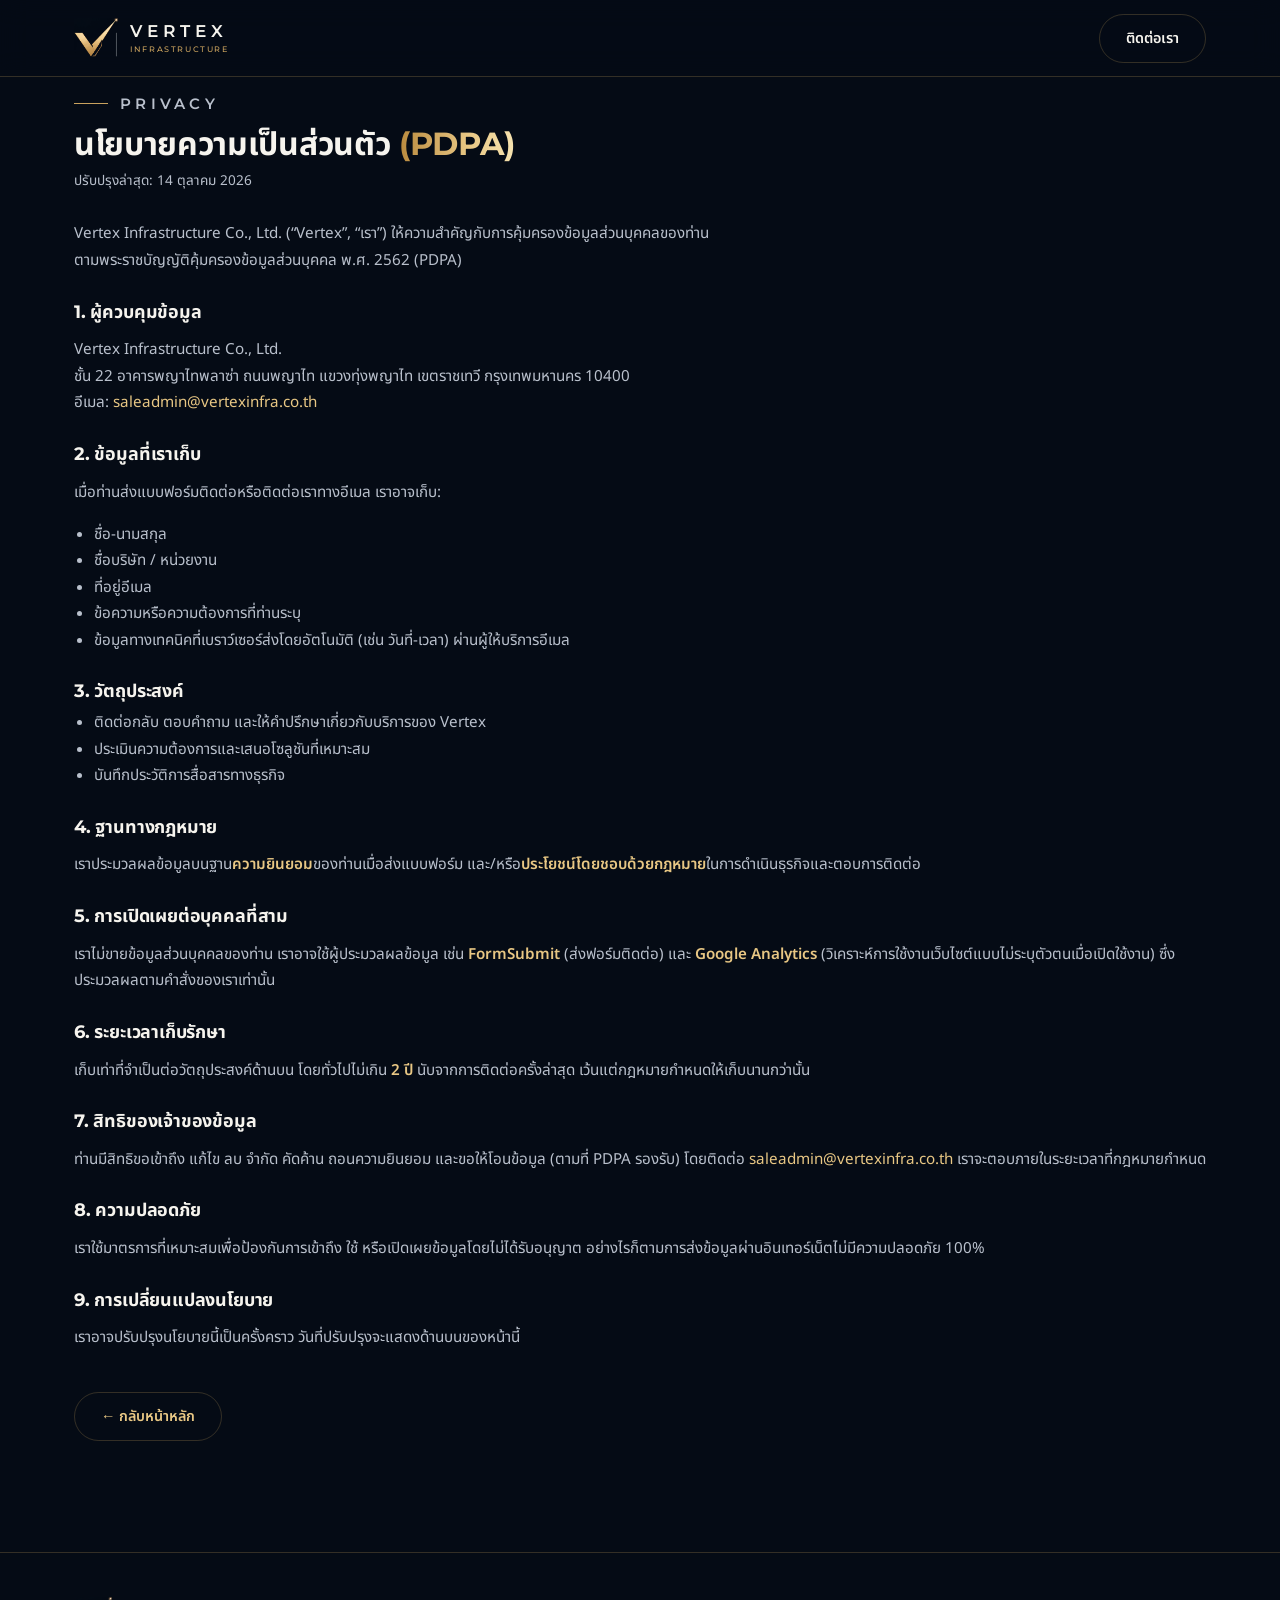
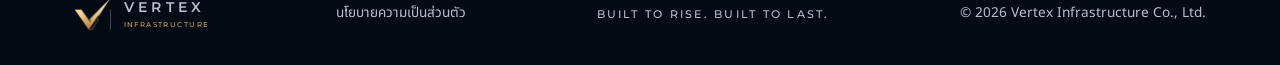
==== privacy.html @ f7ebd6d2 "Add files via upload" ====
<!DOCTYPE html>
<html lang="th">
<head>
<meta charset="UTF-8">
<meta name="viewport" content="width=device-width, initial-scale=1, viewport-fit=cover">
<title>นโยบายความเป็นส่วนตัว — Vertex Infrastructure</title>
<meta name="description" content="นโยบายความเป็นส่วนตัว (PDPA) ของ Vertex Infrastructure Co., Ltd.">
<meta name="robots" content="index,follow">
<meta property="og:title" content="นโยบายความเป็นส่วนตัว — Vertex Infrastructure">
<meta property="og:type" content="website">
<meta property="og:url" content="https://www.vertexinfra.co.th/privacy.html">
<meta property="og:description" content="นโยบายความเป็นส่วนตัว (PDPA) ของ Vertex Infrastructure Co., Ltd.">
<meta name="twitter:card" content="summary">
<link rel="icon" href="assets/images/favicon.png" type="image/png">
<link rel="preconnect" href="https://fonts.googleapis.com"><link rel="preconnect" href="https://fonts.gstatic.com" crossorigin>
<link href="https://fonts.googleapis.com/css2?family=Montserrat:wght@400;500;600;700;800&family=Noto+Sans+Thai:wght@300;400;500;600;700&display=swap" rel="stylesheet">
<link rel="stylesheet" href="assets/css/main.css?v=11">
<link rel="canonical" href="https://www.vertexinfra.co.th/privacy.html">
</head>
<body>
<nav id="nv" class="s"><div class="wrap nb">
<a href="index.html" class="lg"><img src="assets/images/logo.png" alt="Vertex"><span><b>VERTEX</b><small>INFRASTRUCTURE</small></span></a>
<a class="btn" href="index.html#contact" style="margin-left:auto">ติดต่อเรา</a>
</div></nav>

<main class="sec legal"><div class="wrap">
<p class="eb">Privacy</p>
<h1>นโยบายความเป็นส่วนตัว <span class="gold">(PDPA)</span></h1>
<p class="updated">ปรับปรุงล่าสุด: 14 ตุลาคม 2026</p>
<p class="lead">Vertex Infrastructure Co., Ltd. (“Vertex”, “เรา”) ให้ความสำคัญกับการคุ้มครองข้อมูลส่วนบุคคลของท่าน ตามพระราชบัญญัติคุ้มครองข้อมูลส่วนบุคคล พ.ศ. 2562 (PDPA)</p>

<h2>1. ผู้ควบคุมข้อมูล</h2>
<p>Vertex Infrastructure Co., Ltd.<br>
ชั้น 22 อาคารพญาไทพลาซ่า ถนนพญาไท แขวงทุ่งพญาไท เขตราชเทวี กรุงเทพมหานคร 10400<br>
อีเมล: <a href="mailto:saleadmin@vertexinfra.co.th">saleadmin@vertexinfra.co.th</a></p>

<h2>2. ข้อมูลที่เราเก็บ</h2>
<p>เมื่อท่านส่งแบบฟอร์มติดต่อหรือติดต่อเราทางอีเมล เราอาจเก็บ:</p>
<ul>
<li>ชื่อ-นามสกุล</li>
<li>ชื่อบริษัท / หน่วยงาน</li>
<li>ที่อยู่อีเมล</li>
<li>ข้อความหรือความต้องการที่ท่านระบุ</li>
<li>ข้อมูลทางเทคนิคที่เบราว์เซอร์ส่งโดยอัตโนมัติ (เช่น วันที่-เวลา) ผ่านผู้ให้บริการอีเมล</li>
</ul>

<h2>3. วัตถุประสงค์</h2>
<ul>
<li>ติดต่อกลับ ตอบคำถาม และให้คำปรึกษาเกี่ยวกับบริการของ Vertex</li>
<li>ประเมินความต้องการและเสนอโซลูชันที่เหมาะสม</li>
<li>บันทึกประวัติการสื่อสารทางธุรกิจ</li>
</ul>

<h2>4. ฐานทางกฎหมาย</h2>
<p>เราประมวลผลข้อมูลบนฐาน<strong>ความยินยอม</strong>ของท่านเมื่อส่งแบบฟอร์ม และ/หรือ<strong>ประโยชน์โดยชอบด้วยกฎหมาย</strong>ในการดำเนินธุรกิจและตอบการติดต่อ</p>

<h2>5. การเปิดเผยต่อบุคคลที่สาม</h2>
<p>เราไม่ขายข้อมูลส่วนบุคคลของท่าน เราอาจใช้ผู้ประมวลผลข้อมูล เช่น <strong>FormSubmit</strong> (ส่งฟอร์มติดต่อ) และ <strong>Google Analytics</strong> (วิเคราะห์การใช้งานเว็บไซต์แบบไม่ระบุตัวตนเมื่อเปิดใช้งาน) ซึ่งประมวลผลตามคำสั่งของเราเท่านั้น</p>

<h2>6. ระยะเวลาเก็บรักษา</h2>
<p>เก็บเท่าที่จำเป็นต่อวัตถุประสงค์ด้านบน โดยทั่วไปไม่เกิน <strong>2 ปี</strong> นับจากการติดต่อครั้งล่าสุด เว้นแต่กฎหมายกำหนดให้เก็บนานกว่านั้น</p>

<h2>7. สิทธิของเจ้าของข้อมูล</h2>
<p>ท่านมีสิทธิขอเข้าถึง แก้ไข ลบ จำกัด คัดค้าน ถอนความยินยอม และขอให้โอนข้อมูล (ตามที่ PDPA รองรับ) โดยติดต่อ <a href="mailto:saleadmin@vertexinfra.co.th">saleadmin@vertexinfra.co.th</a> เราจะตอบภายในระยะเวลาที่กฎหมายกำหนด</p>

<h2>8. ความปลอดภัย</h2>
<p>เราใช้มาตรการที่เหมาะสมเพื่อป้องกันการเข้าถึง ใช้ หรือเปิดเผยข้อมูลโดยไม่ได้รับอนุญาต อย่างไรก็ตามการส่งข้อมูลผ่านอินเทอร์เน็ตไม่มีความปลอดภัย 100%</p>

<h2>9. การเปลี่ยนแปลงนโยบาย</h2>
<p>เราอาจปรับปรุงนโยบายนี้เป็นครั้งคราว วันที่ปรับปรุงจะแสดงด้านบนของหน้านี้</p>

<p style="margin-top:40px"><a class="btn" href="index.html">← กลับหน้าหลัก</a></p>
</div></main>

<footer><div class="wrap fb">
<a href="index.html" class="lg"><img src="assets/images/logo.png" alt="Vertex" style="height:34px"><span><b style="font-size:.9rem">VERTEX</b><small>INFRASTRUCTURE</small></span></a>
<div class="fb-legal"><a href="privacy.html">นโยบายความเป็นส่วนตัว</a></div>
<small>BUILT TO RISE. BUILT TO LAST.</small>
<span>© 2026 Vertex Infrastructure Co., Ltd.</span>
</div></footer>
<script src="assets/js/memorial.js?v=2"></script>
<script src="assets/js/analytics.js?v=1"></script>
</body>
</html>
---- assets/css/main.css ----
:root{--bg:#050B15;--bg2:#0A1524;--card:#0D1A2D;--gold:#C9A25E;--gold2:#E8C784;--tx:#F6F4EE;--mu:#B9C0CC;--ln:rgba(201,162,94,.24);color-scheme:dark;box-sizing:border-box;padding-top:env(safe-area-inset-top,0px);padding-bottom:env(safe-area-inset-bottom,0px)}
*,*::before,*::after{box-sizing:inherit}
html{scroll-behavior:smooth;scroll-padding-top:calc(76px + env(safe-area-inset-top,0px))}
body{margin:0;background:var(--bg);color:var(--tx);font:400 16px/1.75 'Noto Sans Thai','Montserrat',sans-serif;overflow-x:hidden}
img{max-width:100%;display:block}
a{color:inherit;text-decoration:none}
.wrap{width:100%;max-width:1180px;margin-inline:auto;padding:0 24px;box-sizing:border-box}
.gold{background:linear-gradient(90deg,#B98A3E,var(--gold2) 60%,#F6E3B0);-webkit-background-clip:text;background-clip:text;color:transparent}
.eb{font:600 .72rem/1 'Montserrat',sans-serif;letter-spacing:.28em;text-transform:uppercase;color:var(--gold);margin:0 0 14px;display:flex;align-items:center;gap:12px}
.eb::before{content:"";width:34px;height:1px;background:var(--gold)}
h1,h2,h3{font-family:'Montserrat','Noto Sans Thai',sans-serif;line-height:1.2;margin:0;letter-spacing:-.01em}
h2{font-size:clamp(1.9rem,4vw,2.9rem);font-weight:700}
.sec{padding:96px 0}
.alt{background:var(--bg2);border-block:1px solid var(--ln)}
.lead{color:var(--mu);max-width:640px;margin:14px 0 0}
.i{width:1.25em;height:1.25em;fill:none;stroke:currentColor;stroke-width:1.6;stroke-linecap:round;stroke-linejoin:round;flex:none}
.btn{display:inline-flex;align-items:center;gap:10px;padding:13px 26px;border-radius:999px;font:600 .9rem 'Noto Sans Thai',sans-serif;border:1px solid var(--ln);cursor:pointer;transition:transform .3s,filter .3s,border-color .3s;color:var(--tx);background:transparent}
.btn:hover{transform:translateY(-2px);border-color:var(--gold2)}
.btn.p{background:linear-gradient(90deg,var(--gold),var(--gold2));color:#101B2E;border:0}
.btn.p:hover{filter:brightness(1.1)}
:focus-visible{outline:2px solid var(--gold2);outline-offset:3px}
.card{background:linear-gradient(180deg,rgba(18,36,62,.7),rgba(8,17,32,.8));border:1px solid var(--ln);border-radius:20px;transition:transform .4s,border-color .4s,box-shadow .4s}
.card:hover{transform:translateY(-5px);border-color:rgba(232,199,132,.6);box-shadow:0 24px 50px -24px rgba(201,162,94,.4)}
.ib{width:46px;height:46px;border-radius:13px;display:grid;place-items:center;background:rgba(201,162,94,.12);border:1px solid var(--ln);color:var(--gold2);flex:none}
/* nav */
nav{position:fixed;inset:0 0 auto 0;z-index:50;padding-top:env(safe-area-inset-top,0px);transition:background .3s,border-color .3s;border-bottom:1px solid transparent}
nav.s{background:rgba(5,11,21,.86);backdrop-filter:blur(14px);border-color:var(--ln)}
.nb{display:flex;align-items:center;justify-content:space-between;height:76px}
.lg{display:flex;align-items:center;gap:12px}
.lg img{height:40px;width:auto}
.lg b{display:block;font:600 1.05rem/1 'Montserrat';letter-spacing:.3em}
.lg small{display:block;width:0;min-width:100%;white-space:nowrap;font:500 .5rem/1 'Montserrat';letter-spacing:.2em;color:var(--gold);margin-top:6px}
footer .lg small{font-size:.44rem}
.nl{display:flex;gap:30px;font-size:.9rem;color:var(--mu);margin-left:auto;margin-right:30px}
.nl a:hover{color:var(--gold2)}
.lt{display:flex;align-items:center;gap:8px;margin:0}
.lt button{font:500 .9rem/1.75 'Noto Sans Thai','Montserrat',sans-serif;padding:0;border:0;background:none;color:var(--mu);cursor:pointer;transition:color .3s}
.lt button+button::before{content:"/";color:rgba(185,192,204,.4);margin-right:8px}
.lt button:hover{color:var(--gold2)}
.lt button.on{color:var(--gold2);font-weight:600}
#mb{display:none;background:none;border:1px solid var(--ln);color:var(--tx);width:42px;height:42px;border-radius:10px;cursor:pointer}
/* hero — .wrap must span full header width (same as nav); never grid on .hero */
.hero{position:relative;min-height:100svh;overflow:hidden;padding-top:90px;width:100%;display:flex;flex-direction:column;justify-content:center}
.hero-bg{position:absolute;inset:0;pointer-events:none;overflow:hidden}
.hero-bg img{position:absolute;right:9%;top:9%;height:82%;width:56%;max-width:none;object-fit:cover;object-position:center;-webkit-mask-image:radial-gradient(ellipse 62% 62% at 50% 50%,#000 55%,transparent 100%);mask-image:radial-gradient(ellipse 62% 62% at 50% 50%,#000 55%,transparent 100%)}
.hero-bg canvas{position:absolute;inset:0;width:100%;height:100%}
header.hero>div.wrap{position:relative;z-index:2;display:block;width:100%;max-width:1180px;margin-inline:auto;padding:0 24px;box-sizing:border-box;flex-shrink:0;transform:translateY(-32px)}
.hero::after{content:"";position:absolute;inset:auto 0 0 0;height:180px;background:linear-gradient(transparent,var(--bg));pointer-events:none;z-index:1}
.hc{position:relative;max-width:620px}
.hero h1{font-size:clamp(2.4rem,5.6vw,4.6rem);font-weight:700;margin:6px 0 18px}
.hero p.sub{font:300 1.35rem/1.5 'Montserrat',sans-serif;letter-spacing:.04em;color:var(--mu);margin:0 0 34px}
.tl{margin-top:44px;font:500 .7rem 'Montserrat';letter-spacing:.3em;color:var(--mu);display:flex;gap:16px;flex-wrap:wrap}
.tl span+span::before{content:"|";color:var(--gold);margin-right:16px}
/* about */
.g2{display:grid;grid-template-columns:1fr 1fr;gap:24px;margin-top:44px}
.mv{padding:34px}
.mv h3{display:flex;align-items:center;gap:14px;font-size:1.5rem;margin-bottom:14px}
.mv p{color:var(--mu);margin:0}
.mv strong{color:var(--gold2);font-weight:600}
.vals{display:grid;grid-template-columns:repeat(5,1fr);gap:16px;margin-top:24px}
.vals div{padding:24px 18px;text-align:center}
.vals .ib{margin:0 auto 12px}
.vals b{display:block;font:600 .85rem 'Montserrat';letter-spacing:.14em;text-transform:uppercase}
.vals span{font-size:.85rem;color:var(--mu)}
/* services */
.sg{display:grid;grid-template-columns:repeat(auto-fit,minmax(210px,1fr));gap:18px;margin-top:44px}
.sc{overflow:hidden}
.sc img{aspect-ratio:2/1;object-fit:cover;width:100%;border-bottom:1px solid var(--ln)}
.sc div{padding:20px}
.sc h3{font-size:1.02rem;margin:14px 0 6px}
.sc p{margin:0;color:var(--mu);font-size:.9rem;line-height:1.65}
.ms{display:grid;grid-template-columns:260px 1fr;margin-top:18px;overflow:hidden}
.ms img{height:100%;width:100%;object-fit:cover}
.ms div{padding:26px 30px;display:flex;align-items:center;gap:22px}
.ms p{margin:0;color:var(--mu)}
/* solutions */
.sol{display:grid;grid-template-columns:1.05fr 1fr;gap:56px;align-items:center;padding:72px 0;border-top:1px solid var(--ln)}
.sol:nth-child(even) .pic{order:2}
.pic{border-radius:22px;overflow:hidden;border:1px solid var(--ln);box-shadow:0 30px 70px -30px rgba(201,162,94,.3)}
.sol h3{font-size:clamp(1.5rem,3vw,2.2rem);font-weight:700;margin-bottom:10px}
.sol .lead{margin:0 0 20px}
.pts{list-style:none;padding:0;margin:0 0 20px;display:grid;gap:8px}
.pts li{display:flex;gap:12px;color:var(--mu);font-size:.95rem}
.pts .i{color:var(--gold2);margin-top:.25em}
.ch{display:flex;flex-wrap:wrap;gap:8px;margin-bottom:22px}
.ch span{border:1px solid var(--ln);background:rgba(13,26,45,.7);border-radius:999px;padding:5px 14px;font-size:.8rem;color:var(--mu)}
.mt{display:grid;grid-template-columns:repeat(3,1fr);gap:12px;margin-bottom:24px}
.mt div{padding:14px;text-align:center;border:1px solid var(--ln);border-radius:14px;background:rgba(201,162,94,.06)}
.mt b{display:block;font:700 1.45rem 'Montserrat'}
.mt span{font-size:.78rem;color:var(--mu);line-height:1.4;display:block}
/* partners */
.pg{display:grid;grid-template-columns:repeat(auto-fit,minmax(320px,1fr));gap:18px;margin-top:44px}
.pg .card{padding:26px}
.pg h3{display:flex;align-items:center;gap:12px;font-size:1rem;margin-bottom:16px}
/* contact */
.ct{display:grid;grid-template-columns:1fr 1.1fr;gap:48px;align-items:start}
form{padding:32px;display:grid;gap:16px}
label{font-size:.8rem;color:var(--mu);display:grid;gap:6px}
input,textarea{font:inherit;color:var(--tx);background:rgba(5,11,21,.7);border:1px solid var(--ln);border-radius:12px;padding:12px 14px}
input:focus,textarea:focus{outline:none;border-color:var(--gold2)}
.fr{display:grid;grid-template-columns:1fr 1fr;gap:16px}
#ok{display:none;color:var(--gold2);font-size:.9rem;margin:0}
#err{color:#f0a8a8;font-size:.9rem;margin:8px 0 0}
#pending{color:var(--gold2);font-size:.9rem;margin:8px 0 0}
#fm.sending #fm-btn{opacity:.72;pointer-events:none}
.hp{position:absolute;width:1px;height:1px;padding:0;margin:-1px;overflow:hidden;clip:rect(0,0,0,0);white-space:nowrap;border:0}
.ci{display:grid;gap:16px;margin-top:30px}
.ci a,.ci p{display:flex;gap:14px;align-items:center;margin:0;color:var(--mu)}
.ci a:hover{color:var(--gold2)}
footer{border-top:1px solid var(--ln);padding:44px 0 34px;color:var(--mu);font-size:.85rem}
.fb{display:flex;justify-content:space-between;align-items:center;gap:20px;flex-wrap:wrap}
.fb small{letter-spacing:.2em;font:500 .7rem 'Montserrat'}
.fb-legal{display:flex;gap:16px;flex-wrap:wrap}
.fb-legal a{color:var(--mu)}
.fb-legal a:hover{color:var(--gold2)}
.consent{display:flex;gap:10px;align-items:flex-start;font-size:.82rem;color:var(--mu);line-height:1.55;cursor:pointer}
.consent input{width:18px;height:18px;margin-top:2px;flex:none;accent-color:var(--gold)}
.consent a{color:var(--gold2);text-decoration:underline}
.legal{padding-top:calc(96px + env(safe-area-inset-top,0px))}
.legal h1{margin-bottom:6px}
.legal .updated{font-size:.85rem;color:var(--mu);margin:0 0 28px}
.legal h2{font-size:1.12rem;margin:26px 0 8px;color:var(--tx)}
.legal p,.legal li{color:var(--mu);font-size:.95rem}
.legal ul{padding-left:1.25em;margin:0 0 14px}
.legal a{color:var(--gold2)}
.legal strong{color:var(--gold2);font-weight:600}
/* memorial entry overlay */
#memorial{position:fixed;inset:0;z-index:200;display:grid;place-items:center;padding:24px;background:#0a0a0a;color:#f5f5f5;text-align:center}
.memorial-panel{max-width:520px;width:100%}
.memorial-eb{font:600 .72rem/1 Montserrat,sans-serif;letter-spacing:.32em;color:#b8b8b8;margin:0 0 16px}
#memorial-title{font-size:clamp(1.5rem,4vw,2rem);font-weight:600;margin:0 0 18px;line-height:1.45}
.memorial-msg{color:#c9c9c9;font-size:1rem;line-height:1.85;margin:0 0 28px}
.memorial-img{max-width:min(220px,55vw);width:100%;height:auto;margin:0 auto 22px;border-radius:4px;border:1px solid rgba(201,162,94,.35);box-shadow:0 12px 40px rgba(0,0,0,.45);object-fit:cover;aspect-ratio:3/4}
.memorial-enter{min-width:200px}
body.memorial-lock{overflow:hidden}
html.memorial-tone{filter:grayscale(1)}
/* lightbox */
#lb{position:fixed;inset:0;z-index:99;background:rgba(3,7,14,.94);display:none;place-items:center;padding:24px;cursor:zoom-out}
#lb.o{display:grid}
#lb img{max-height:92vh;border-radius:12px;border:1px solid var(--ln)}
.rv{opacity:0;transform:translateY(26px);transition:opacity .8s,transform .8s}
.rv.in{opacity:1;transform:none}
@media(max-width:900px){
.lt{margin-left:auto;margin-right:12px}
.nl{margin:0;display:none;position:absolute;top:76px;left:0;right:0;flex-direction:column;gap:16px;padding:22px 24px;background:rgba(5,11,21,.97);border-bottom:1px solid var(--ln)}
.nl.o{display:flex}#mb{display:block}
.hero-bg img{width:100%;height:100%;right:0;top:0;transform:none;opacity:.4;-webkit-mask-image:none;mask-image:none}
.g2,.sol,.ct,.ms{grid-template-columns:1fr}.sol:nth-child(even) .pic{order:0}
.vals{grid-template-columns:repeat(2,1fr)}.fr{grid-template-columns:1fr}
.ms img{height:160px}.sec{padding:68px 0}.sol{gap:28px;padding:48px 0}.pg{grid-template-columns:1fr}
}
@media(prefers-reduced-motion:reduce){*{transition:none!important;scroll-behavior:auto!important}.rv{opacity:1;transform:none}}
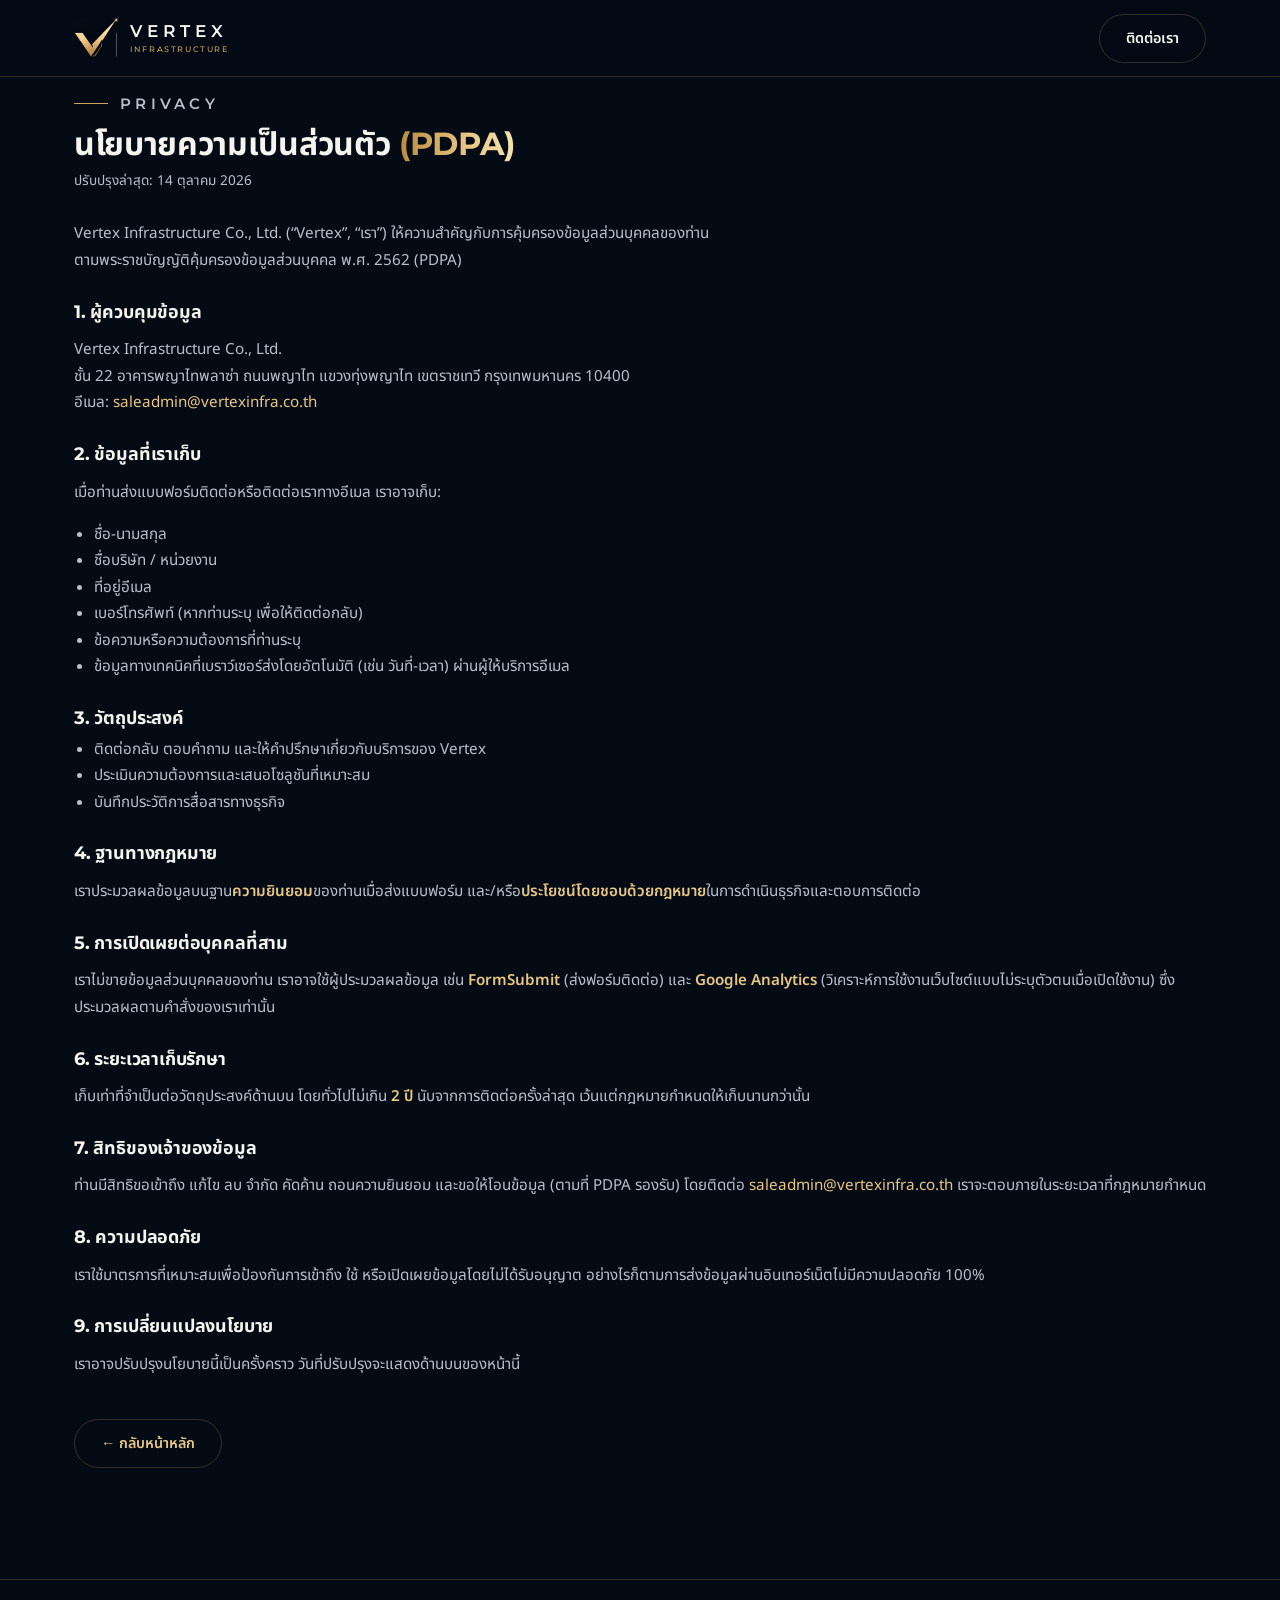
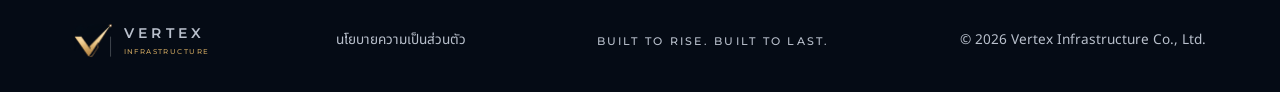
==== commit 74fbb7c6: "Add files via upload" ====
--- a/privacy.html
+++ b/privacy.html
@@ -40,6 +40,7 @@
 <li>ชื่อ-นามสกุล</li>
 <li>ชื่อบริษัท / หน่วยงาน</li>
 <li>ที่อยู่อีเมล</li>
+<li>เบอร์โทรศัพท์ (หากท่านระบุ เพื่อให้ติดต่อกลับ)</li>
 <li>ข้อความหรือความต้องการที่ท่านระบุ</li>
 <li>ข้อมูลทางเทคนิคที่เบราว์เซอร์ส่งโดยอัตโนมัติ (เช่น วันที่-เวลา) ผ่านผู้ให้บริการอีเมล</li>
 </ul>
--- a/assets/css/main.css
+++ b/assets/css/main.css
@@ -31,8 +31,28 @@
 .lg b{display:block;font:600 1.05rem/1 'Montserrat';letter-spacing:.3em}
 .lg small{display:block;width:0;min-width:100%;white-space:nowrap;font:500 .5rem/1 'Montserrat';letter-spacing:.2em;color:var(--gold);margin-top:6px}
 footer .lg small{font-size:.44rem}
-.nl{display:flex;gap:30px;font-size:.9rem;color:var(--mu);margin-left:auto;margin-right:30px}
+.nl{display:flex;gap:30px;font-size:.9rem;color:var(--mu);margin-left:auto;margin-right:30px;align-items:center}
 .nl a:hover{color:var(--gold2)}
+.nl-ct{display:inline-flex;align-items:center;gap:7px}
+.nl-ct .i{width:16px;height:16px;color:var(--gold2);flex:none}
+.ci-ph .ph-soon{color:var(--mu);letter-spacing:.08em}
+.nd{position:relative}
+.nd-t{display:flex;align-items:center;gap:6px;padding:0;border:0;background:none;color:inherit;font:inherit;cursor:pointer;line-height:1.75}
+.nd-t::after{content:"";border:4px solid transparent;border-top-color:currentColor;transform:translateY(2px)}
+.nd-t:hover,.nd.open .nd-t{color:var(--gold2)}
+.nd-m{display:none;position:absolute;top:calc(100% + 10px);left:0;min-width:240px;background:rgba(5,11,21,.98);border:1px solid var(--ln);border-radius:14px;padding:8px 0;box-shadow:0 20px 48px rgba(0,0,0,.45);z-index:60}
+.nd.open .nd-m{display:block}
+.nd-m a{display:block;padding:10px 18px;color:var(--mu);white-space:nowrap}
+.nd-m a:hover{color:var(--gold2);background:rgba(201,162,94,.08)}
+.ind-grid{display:grid;grid-template-columns:repeat(auto-fit,minmax(280px,1fr));gap:18px;margin-top:36px}
+.ind-card{padding:28px;height:100%}
+.ind-card h3{font-size:1.15rem;margin:12px 0 8px}
+.ind-card p{margin:0;color:var(--mu);font-size:.92rem;line-height:1.65}
+.goalist{list-style:none;padding:0;margin:16px 0;display:grid;gap:10px}
+.goalist li{padding:14px 16px;border:1px solid var(--ln);border-radius:12px;background:rgba(13,26,45,.5);font-size:.9rem;color:var(--mu)}
+.goalist b{color:var(--gold2);display:block;margin-bottom:4px;font-family:Montserrat,sans-serif}
+.src{font-size:.82rem;color:var(--mu);margin-top:32px;padding-top:20px;border-top:1px solid var(--ln)}
+.src a{color:var(--gold2)}
 .lt{display:flex;align-items:center;gap:8px;margin:0}
 .lt button{font:500 .9rem/1.75 'Noto Sans Thai','Montserrat',sans-serif;padding:0;border:0;background:none;color:var(--mu);cursor:pointer;transition:color .3s}
 .lt button+button::before{content:"/";color:rgba(185,192,204,.4);margin-right:8px}
@@ -144,6 +164,8 @@
 .lt{margin-left:auto;margin-right:12px}
 .nl{margin:0;display:none;position:absolute;top:76px;left:0;right:0;flex-direction:column;gap:16px;padding:22px 24px;background:rgba(5,11,21,.97);border-bottom:1px solid var(--ln)}
 .nl.o{display:flex}#mb{display:block}
+.nd-m{position:static;box-shadow:none;border:0;background:transparent;padding:4px 0 8px 8px;margin:0}
+.nd-m a{padding:8px 0;white-space:normal}
 .hero-bg img{width:100%;height:100%;right:0;top:0;transform:none;opacity:.4;-webkit-mask-image:none;mask-image:none}
 .g2,.sol,.ct,.ms{grid-template-columns:1fr}.sol:nth-child(even) .pic{order:0}
 .vals{grid-template-columns:repeat(2,1fr)}.fr{grid-template-columns:1fr}
